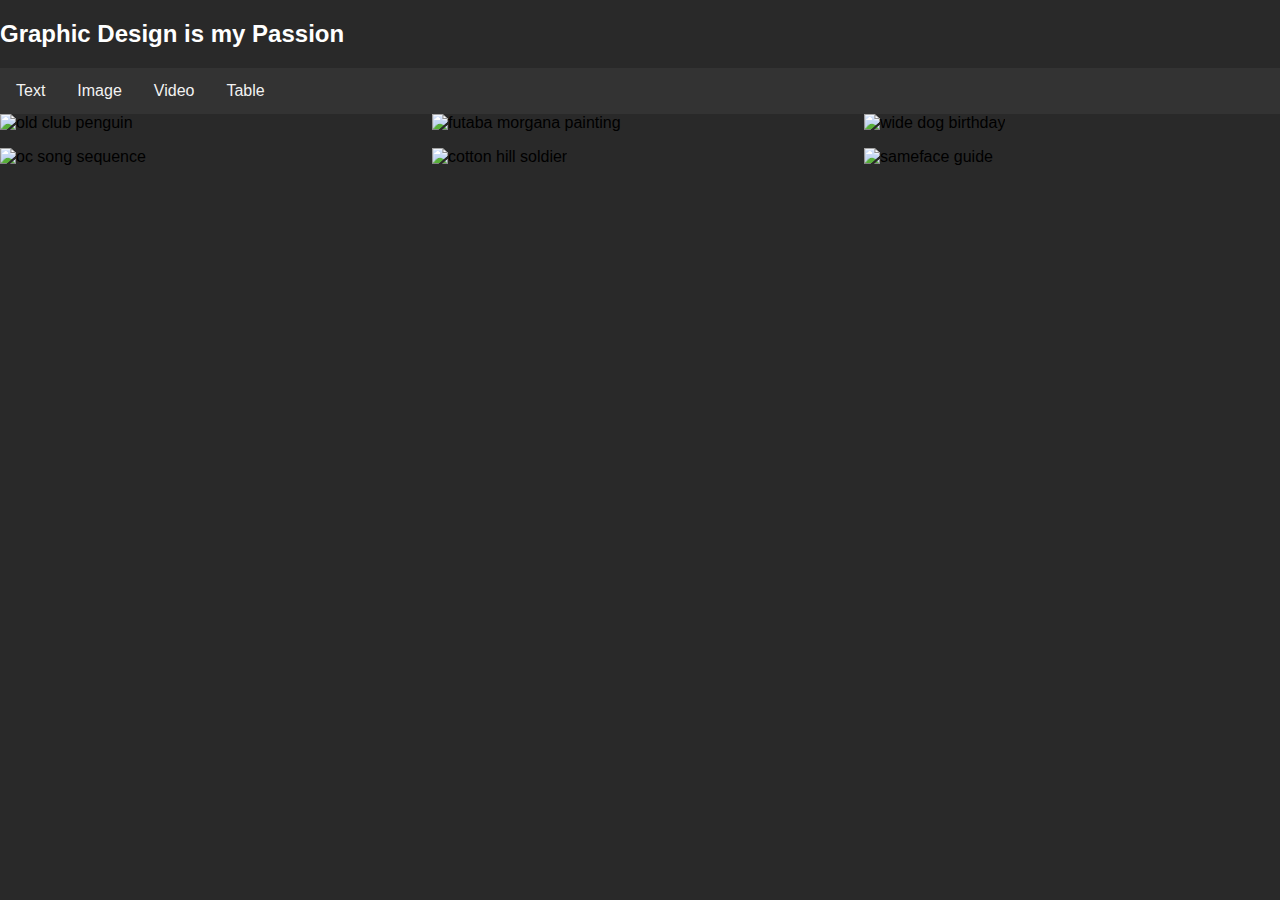
==== grid.html @ 7f40c218 "Add files via upload" ====
<!DOCTYPE html>
<html lang="en">
<head>
    <title>Images</title>
    <meta charset="utf-8">
    <meta name="viewport" content="width=device-width, initial-scale=1">
	<style>

        .wrapper{
            display: grid;
            grid-template-columns: 1fr 1fr 1fr;
            gap: 1em;

        }

		body{
			background: rgb(41, 41, 41);
            margin: 0;
			font-family: Arial, Helvetica, sans-serif
		}
		h2 {
			color: rgb(255, 255, 255)
		}
        /* Style the top navigation bar */
        .topnav {
            overflow: hidden;
            background-color: #333;
        }

/* Style the topnav links */
        .topnav a {
            float: left;
            display: block;
            color: #f2f2f2;
            text-align: center;
            padding: 14px 16px;
            text-decoration: none;
        }

/* Change color on hover */
        .topnav a:hover {
            background-color: #ddd;
            color: black;
        }
        .imagelist {

            padding: 20px;
        }

        .imagelist img {
            margin: auto;
            height: 200px;
        }


	</style>
</head>
<body>
    <h2>Graphic Design is my Passion</h2>
    <div class="topnav">
        <a href="index.html">Text</a>
        <a href="image.html">Image</a>
        <a href="video.html">Video</a>
        <a href="table.html">Table</a>
    </div>
    <div class="wrapper">
        <div><img src="images/18.jpg"alt="old club penguin" style="width:300px;" ></div>
        <div><img src="images/futaba.jpg" alt="futaba morgana painting" style="width:300px;"></div>
        <div><img src="images/wide dog.jpg" alt="wide dog birthday" style="width:300px;"></div>
        <div><img src="images/me.jpg" alt="oc song sequence" style="width:300px;"></div>
        <div><img src="images/cotton.png" alt="cotton hill soldier" style="width:300px;"></div>
        <div><img src="images/sameface.jpg" alt="sameface guide" style="width:300px;"></div>
    </div> 

</body>
</html>
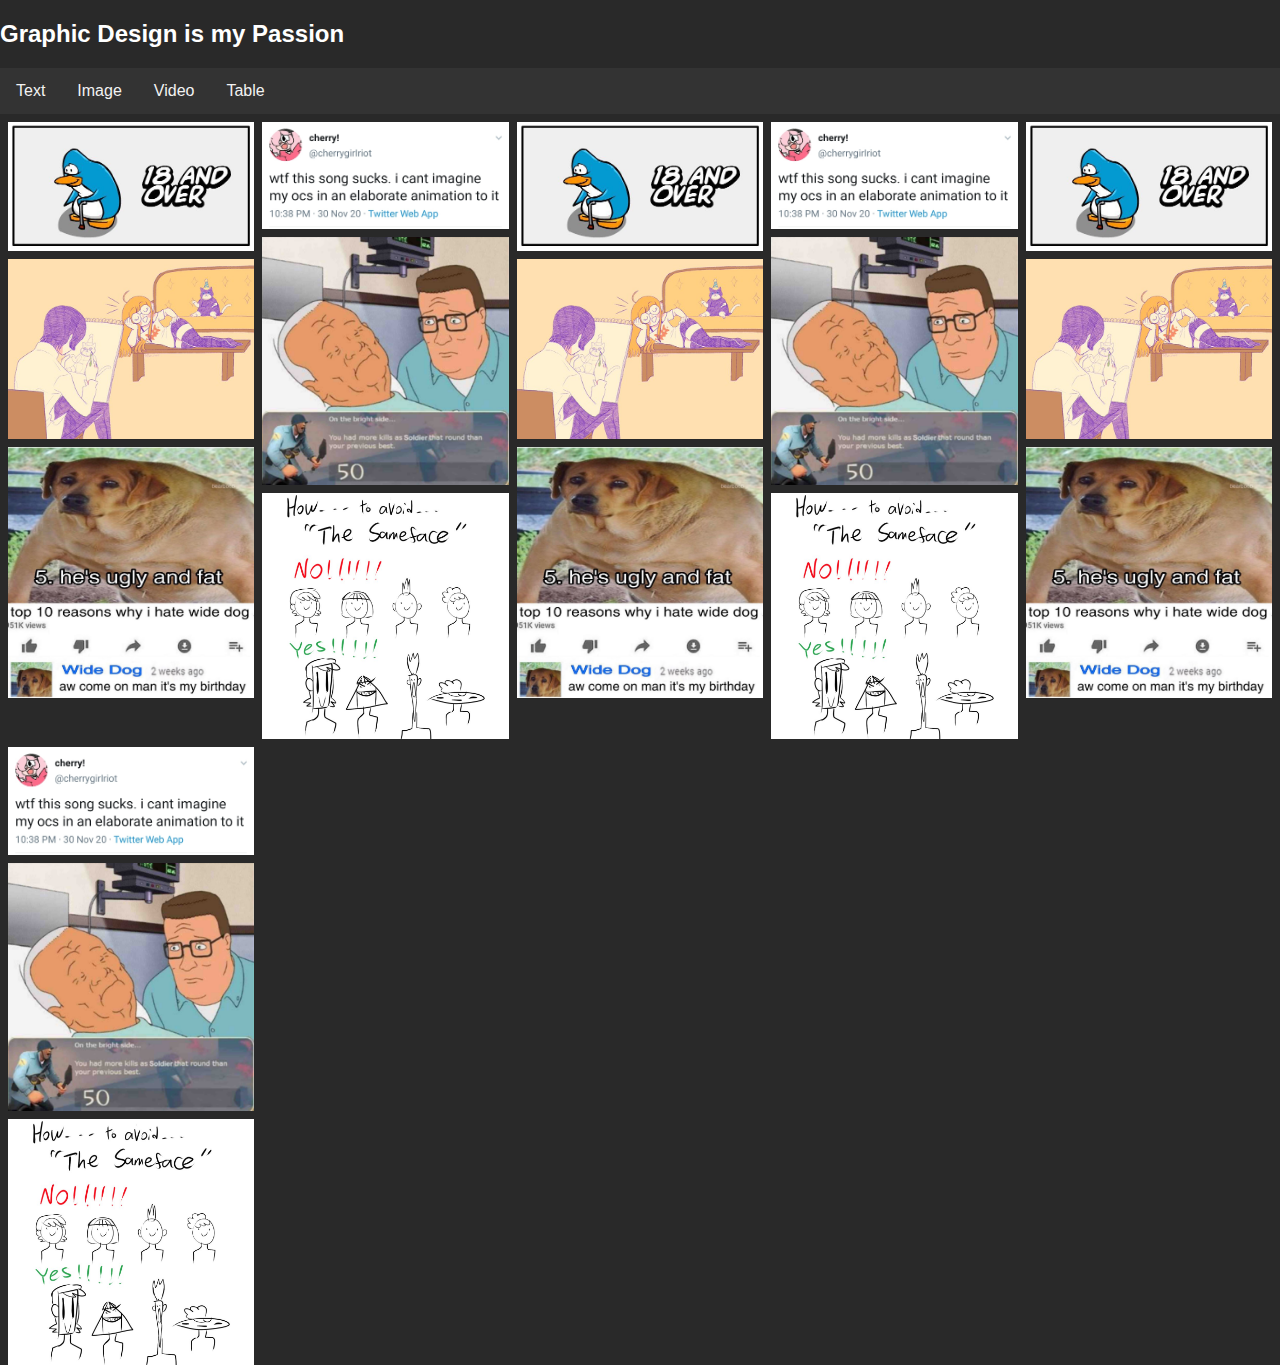
==== commit fdeadadd: "opacity and grids" ====
--- a/grid.html
+++ b/grid.html
@@ -6,6 +6,12 @@
     <meta name="viewport" content="width=device-width, initial-scale=1">
 	<style>
 
+* {
+   box-sizing: border-box;
+}
+h1 {
+   text-align: center;
+}
         .wrapper{
             display: grid;
             grid-template-columns: 1fr 1fr 1fr;
@@ -42,15 +48,45 @@
             background-color: #ddd;
             color: black;
         }
-        .imagelist {
+.row {
+  display: -ms-flexbox; /* IE10 */
+  display: flex;
+  -ms-flex-wrap: wrap; /* IE10 */
+  flex-wrap: wrap;
+  padding: 0 4px;
+}
 
-            padding: 20px;
-        }
+/* Create four equal columns that sits next to each other */
+.column {
+  -ms-flex: 16.66%; /* IE10 */
+  flex: 16.66%;
+  max-width: 16.66%;
+  padding: 0 4px;
+}
 
-        .imagelist img {
-            margin: auto;
-            height: 200px;
-        }
+.column img {
+  margin-top: 8px;
+  vertical-align: middle;
+  width: 100%;
+}
+
+/* Responsive layout - makes a two column-layout instead of four columns */
+@media screen and (max-width: 1400px) {
+  .column {
+    -ms-flex: 20%;
+    flex: 20%;
+    max-width: 20%;
+  }
+}
+
+/* Responsive layout - makes the two columns stack on top of each other instead of next to each other */
+@media screen and (max-width: 1000px) {
+  .column {
+    -ms-flex: 25%;
+    flex: 25%;
+    max-width: 25%;
+  }
+}
 
 
 	</style>
@@ -63,13 +99,37 @@
         <a href="video.html">Video</a>
         <a href="table.html">Table</a>
     </div>
-    <div class="wrapper">
-        <div><img src="images/18.jpg"alt="old club penguin" style="width:300px;" ></div>
-        <div><img src="images/futaba.jpg" alt="futaba morgana painting" style="width:300px;"></div>
-        <div><img src="images/wide dog.jpg" alt="wide dog birthday" style="width:300px;"></div>
-        <div><img src="images/me.jpg" alt="oc song sequence" style="width:300px;"></div>
-        <div><img src="images/cotton.png" alt="cotton hill soldier" style="width:300px;"></div>
-        <div><img src="images/sameface.jpg" alt="sameface guide" style="width:300px;"></div>
+    <div class="row"> 
+        <div class="column">
+            <img src="images/18.jpg"alt="old club penguin" style="width:100%;" >
+            <img src="images/futaba.jpg" alt="futaba morgana painting" style="width:100%;">
+            <img src="images/wide dog.jpg" alt="wide dog birthday" style="width:100%;">
+        </div>
+        <div class="column">
+            <img src="images/me.jpg" alt="oc song sequence" style="width:100%;">
+            <img src="images/cotton.png" alt="cotton hill soldier" style="width:100%;">
+            <img src="images/sameface.jpg" alt="sameface guide" style="width:100%;">
+        </div>
+        <div class="column">
+            <img src="images/18.jpg"alt="old club penguin" style="width:100%;" >
+            <img src="images/futaba.jpg" alt="futaba morgana painting" style="width:100%;">
+            <img src="images/wide dog.jpg" alt="wide dog birthday" style="width:100%;">
+        </div>
+        <div class="column">
+            <img src="images/me.jpg" alt="oc song sequence" style="width:100%;">
+            <img src="images/cotton.png" alt="cotton hill soldier" style="width:100%;">
+            <img src="images/sameface.jpg" alt="sameface guide" style="width:100%;">
+        </div>
+        <div class="column">
+            <img src="images/18.jpg"alt="old club penguin" style="width:100%;" >
+            <img src="images/futaba.jpg" alt="futaba morgana painting" style="width:100%;">
+            <img src="images/wide dog.jpg" alt="wide dog birthday" style="width:100%;">
+        </div>
+        <div class="column">
+            <img src="images/me.jpg" alt="oc song sequence" style="width:100%;">
+            <img src="images/cotton.png" alt="cotton hill soldier" style="width:100%;">
+            <img src="images/sameface.jpg" alt="sameface guide" style="width:100%;">
+        </div>
     </div> 
 
 </body>
